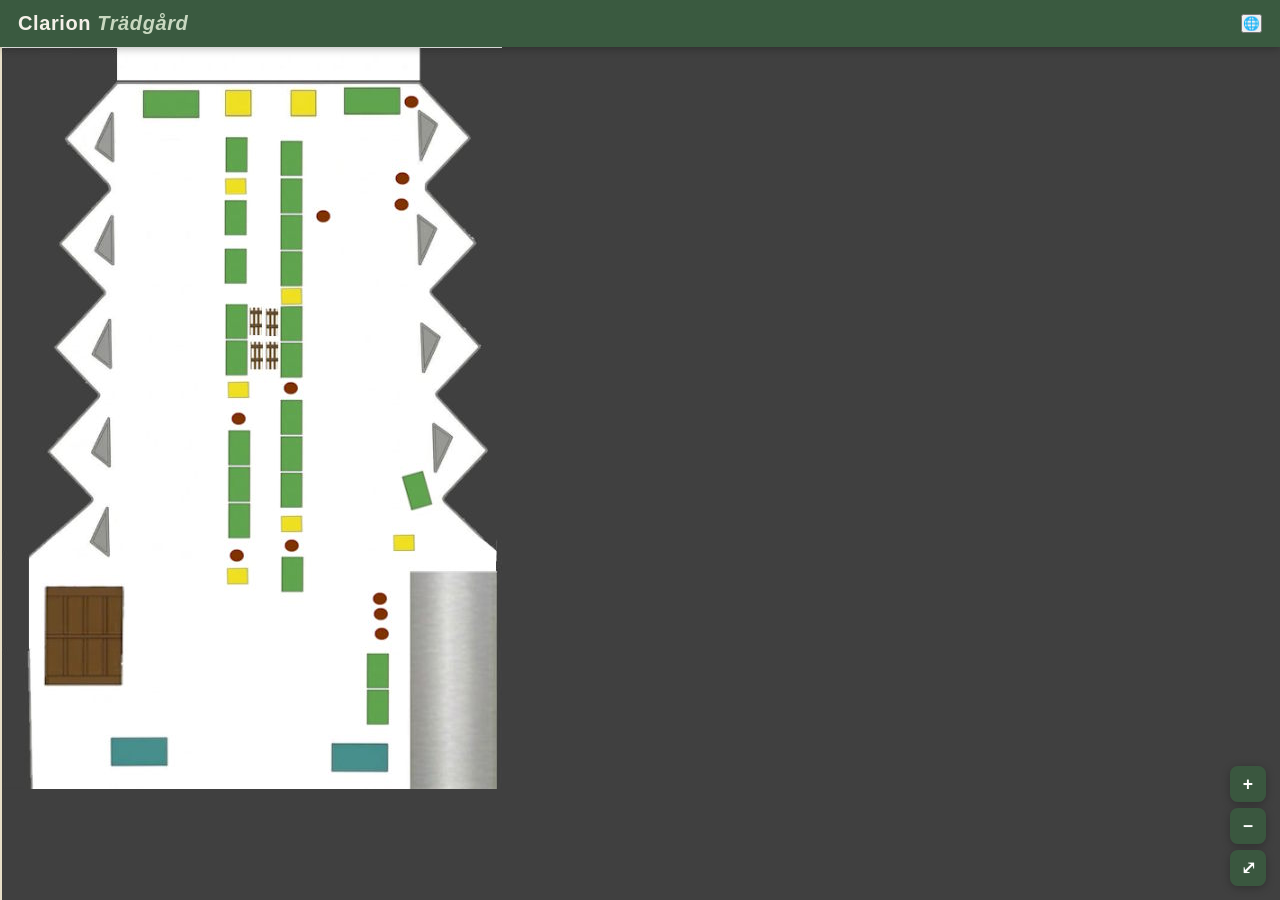
==== index.html @ 05c33a5b "Create refactored main HTML file with modular structure" ====
<!DOCTYPE html>
<html lang="sv">
<head>
<meta charset="UTF-8">
<meta name="viewport" content="width=device-width, initial-scale=1.0, maximum-scale=1.0">
<title>Clarion Garden Map</title>
<link rel="stylesheet" href="styles.css">
</head>
<body>

<header>
  <div class="header-title">Clarion <span>Trädgård</span></div>
  <div class="controls">
    <button id="lang-btn" class="lang-flag-btn" title="Language">🌐</button>
  </div>
</header>

<div id="content-wrap">
  <!-- LANGUAGE PANEL -->
  <div id="lang-panel" class="side-panel">
    <div class="panel-header">
      <span class="panel-title">Languages</span>
      <button class="panel-close" onclick="closeLangPanel()">✕</button>
    </div>
    <div class="panel-body">
      <div id="lang-grid"></div>
    </div>
  </div>

  <!-- PLANT BROWSER PANEL -->
  <div id="plant-panel" class="side-panel">
    <div class="panel-header">
      <span class="panel-title" id="plant-panel-title">Växter</span>
      <button class="panel-close" onclick="closePlantPanel()">✕</button>
    </div>
    <div class="panel-body">
      <div id="plant-list"></div>
    </div>
  </div>

  <!-- DETAIL PANEL (Container or Plant) -->
  <div id="detail-panel" class="side-panel">
    <div class="panel-header">
      <span class="panel-title" id="detail-title">—</span>
      <button class="panel-close" onclick="closeDetailPanel()">✕</button>
    </div>
    <div class="panel-body">
      <div id="detail-content"></div>
    </div>
  </div>

  <!-- MAP VIEWPORT -->
  <div id="map-viewport">
    <div id="map-stage">
      <img id="floor-img" src="Karta Clarion.jpg" alt="Garden Map">
      <div id="pins-layer"></div>
    </div>
    <div id="zoom-controls">
      <button id="zoom-in" title="Zoom in">+</button>
      <button id="zoom-out" title="Zoom out">−</button>
      <button id="zoom-reset" title="Reset">⤢</button>
    </div>
  </div>
</div>

<script src="data.js"></script>
<script src="app.js"></script>

</body>
</html>
---- styles.css ----
/* ────────────────────────────────────────────────────────────────────────────
   CLARION TRÄDGÅRD - STYLES
   ──────────────────────────────────────────────────────────────────────────── */

:root {
  --moss:        #3a5a40;
  --sage:        #6a9470;
  --cream:       #f5f0e8;
  --parchment:   #e8dfc8;
  --ink:         #2a2a22;
  --mist:        #c8d8c0;
  --stagegrey:   #404040;
  --zoom:        1;
}

* {
  box-sizing: border-box;
  margin: 0;
  padding: 0;
}

body {
  font-family: 'Lato', -apple-system, BlinkMacSystemFont, 'Segoe UI', sans-serif;
  background: var(--cream);
  color: var(--ink);
  height: 100vh;
  display: flex;
  flex-direction: column;
  overflow: hidden;
}

/* ────────────────────────────────────────────────────────────────────────────
   HEADER
   ──────────────────────────────────────────────────────────────────────────── */

header {
  background: var(--moss);
  color: var(--cream);
  padding: 12px 18px;
  display: flex;
  align-items: center;
  justify-content: space-between;
  gap: 12px;
  z-index: 1000;
  box-shadow: 0 2px 8px rgba(0,0,0,0.25);
  flex-shrink: 0;
}

.header-title {
  font-size: 1.25rem;
  font-weight: 600;
  letter-spacing: 0.03em;
  white-space: nowrap;
}

.header-title span {
  font-style: italic;
  color: var(--mist);
}

.controls {
  display: flex;
  gap: 8px;
}

.lang-btn {
  background: rgba(255,255,255,0.15);
  border: 1.5px solid var(--mist);
  border-radius: 6px;
  color: var(--cream);
  font-size: 1.2rem;
  padding: 6px 10px;
  cursor: pointer;
  transition: background 0.15s, transform 0.15s;
}

.lang-btn:hover {
  background: rgba(255,255,255,0.25);
  transform: scale(1.05);
}

/* ────────────────────────────────────────────────────────────────────────────
   LAYOUT
   ──────────────────────────────────────────────────────────────────────────── */

#content-wrap {
  flex: 1;
  display: flex;
  overflow: hidden;
  position: relative;
}

/* ────────────────────────────────────────────────────────────────────────────
   SIDE PANELS (Language, Plants, Container, Plant Detail)
   ──────────────────────────────────────────────────────────────────────────── */

.side-panel {
  position: absolute;
  left: 0;
  top: 0;
  bottom: 0;
  width: 0;
  min-width: 0;
  background: var(--cream);
  border-right: 2px solid var(--parchment);
  display: flex;
  flex-direction: column;
  transition: width 0.3s ease, min-width 0.3s ease;
  z-index: 500;
  overflow: hidden;
}

.side-panel.open {
  width: 48%;
  min-width: 320px;
}

.panel-header {
  background: var(--moss);
  color: var(--cream);
  padding: 12px 16px;
  display: flex;
  align-items: center;
  justify-content: space-between;
  flex-shrink: 0;
}

.panel-title {
  font-size: 1rem;
  font-weight: 600;
  letter-spacing: 0.02em;
}

.panel-close {
  background: none;
  border: none;
  color: var(--mist);
  font-size: 1.2rem;
  cursor: pointer;
  padding: 2px 6px;
  border-radius: 4px;
  transition: background 0.15s, color 0.15s;
}

.panel-close:hover {
  background: rgba(255,255,255,0.15);
  color: var(--cream);
}

.panel-body {
  flex: 1;
  overflow-y: auto;
  padding: 12px;
}

/* ────────────────────────────────────────────────────────────────────────────
   LANGUAGE PANEL
   ──────────────────────────────────────────────────────────────────────────── */

.lang-grid {
  display: grid;
  grid-template-columns: repeat(2, 1fr);
  gap: 8px;
}

.lang-btn-item {
  padding: 10px 12px;
  border: 1.5px solid var(--parchment);
  border-radius: 6px;
  background: white;
  cursor: pointer;
  text-align: center;
  font-size: 0.9rem;
  font-weight: 500;
  transition: all 0.15s;
}

.lang-btn-item:hover {
  background: var(--mist);
  border-color: var(--sage);
}

.lang-btn-item.active {
  background: var(--sage);
  color: white;
  border-color: var(--moss);
}

/* ────────────────────────────────────────────────────────────────────────────
   PLANT BROWSER PANEL
   ──────────────────────────────────────────────────────────────────────────── */

.plant-search {
  width: 100%;
  padding: 8px 10px;
  border: 1.5px solid var(--parchment);
  border-radius: 6px;
  font-size: 0.9rem;
  margin-bottom: 12px;
  font-family: inherit;
}

.plant-search:focus {
  outline: none;
  border-color: var(--sage);
  background: var(--parchment);
}

.plant-list {
  display: flex;
  flex-direction: column;
  gap: 4px;
}

.plant-item {
  padding: 10px 12px;
  border: 1px solid var(--parchment);
  border-radius: 4px;
  background: white;
  cursor: pointer;
  font-size: 0.9rem;
  transition: all 0.15s;
}

.plant-item:hover {
  background: var(--mist);
  border-color: var(--sage);
}

.plant-item.active {
  background: var(--sage);
  color: white;
  border-color: var(--moss);
  font-weight: 600;
}

/* ────────────────────────────────────────────────────────────────────────────
   CONTAINER DETAIL PANEL
   ──────────────────────────────────────────────────────────────────────────── */

.container-content {
  display: flex;
  flex-direction: column;
  gap: 16px;
}

.container-image-placeholder {
  width: 100%;
  aspect-ratio: 1;
  background: linear-gradient(135deg, var(--parchment), var(--mist));
  border: 2px dashed var(--mist);
  border-radius: 6px;
  display: flex;
  align-items: center;
  justify-content: center;
  color: var(--sage);
  font-size: 2rem;
}

.plant-list-section {
  border-top: 2px solid var(--parchment);
  padding-top: 12px;
}

.plant-list-title {
  font-size: 0.8rem;
  font-weight: 700;
  color: var(--sage);
  text-transform: uppercase;
  letter-spacing: 0.05em;
  margin-bottom: 8px;
}

.plant-clickable {
  padding: 10px 12px;
  background: var(--cream);
  border-left: 3px solid var(--sage);
  cursor: pointer;
  margin-bottom: 6px;
  font-size: 0.95rem;
  transition: all 0.15s;
  border-radius: 2px;
}

.plant-clickable:hover {
  background: var(--parchment);
  border-left-color: var(--moss);
  padding-left: 16px;
}

.plant-clickable:active {
  background: var(--mist);
}

/* ────────────────────────────────────────────────────────────────────────────
   PLANT DETAIL PANEL
   ──────────────────────────────────────────────────────────────────────────── */

.plant-detail-content {
  display: flex;
  flex-direction: column;
  gap: 16px;
}

.plant-description {
  background: var(--parchment);
  border-left: 3px solid var(--sage);
  padding: 12px;
  border-radius: 4px;
  font-size: 0.95rem;
  line-height: 1.5;
  color: var(--ink);
}

.plant-description.placeholder {
  color: #999;
  font-style: italic;
}

.gallery-title {
  font-size: 0.8rem;
  font-weight: 700;
  color: var(--sage);
  text-transform: uppercase;
  letter-spacing: 0.05em;
}

.gallery-grid {
  display: grid;
  grid-template-columns: repeat(2, 1fr);
  gap: 8px;
}

.gallery-item {
  aspect-ratio: 1;
  background: linear-gradient(135deg, var(--parchment), var(--mist));
  border: 2px dashed var(--mist);
  border-radius: 6px;
  display: flex;
  align-items: center;
  justify-content: center;
  color: var(--sage);
  font-size: 2rem;
  cursor: pointer;
  transition: all 0.15s;
}

.gallery-item:hover {
  border-color: var(--sage);
  background: linear-gradient(135deg, var(--mist), var(--parchment));
}

/* ────────────────────────────────────────────────────────────────────────────
   MAP VIEWPORT
   ──────────────────────────────────────────────────────────────────────────── */

#map-viewport {
  flex: 1;
  min-width: 0;
  position: relative;
  overflow: hidden;
  background: var(--stagegrey);
  cursor: grab;
  touch-action: none;
}

#map-viewport.grabbing {
  cursor: grabbing;
}

#map-stage {
  position: absolute;
  top: 0;
  left: 0;
  transform-origin: 0 0;
  will-change: transform;
}

#floor-img {
  display: block;
  user-select: none;
  -webkit-user-drag: none;
  pointer-events: none;
}

/* ────────────────────────────────────────────────────────────────────────────
   PINS
   ──────────────────────────────────────────────────────────────────────────── */

.pin {
  position: absolute;
  transform: translate(-50%, -100%);
  cursor: pointer;
}

.pin-dot {
  width: 22px;
  height: 22px;
  display: flex;
  align-items: center;
  justify-content: center;
  filter: drop-shadow(0 1px 3px rgba(0,0,0,0.4));
}

.pin-dot svg {
  width: 100%;
  height: 100%;
}

.pin-tip {
  position: absolute;
  bottom: 100%;
  left: 50%;
  transform: translate(-50%, -4px) scale(calc(1 / var(--zoom)));
  transform-origin: bottom center;
  background: var(--ink);
  color: white;
  font-size: 10px;
  font-weight: 700;
  padding: 2px 6px;
  border-radius: 3px;
  white-space: nowrap;
  pointer-events: none;
  opacity: 0;
  transition: opacity 0.1s;
}

.pin:hover .pin-tip {
  opacity: 0.9;
}

.pin.highlighted .pin-dot svg {
  filter: drop-shadow(0 0 8px rgba(106, 148, 112, 0.8));
  transform: scale(1.3);
}

/* ────────────────────────────────────────────────────────────────────────────
   CONTROLS
   ──────────────────────────────────────────────────────────────────────────── */

#zoom-controls {
  position: absolute;
  right: 14px;
  bottom: 14px;
  z-index: 600;
  display: flex;
  flex-direction: column;
  gap: 6px;
}

#zoom-controls button {
  width: 36px;
  height: 36px;
  border-radius: 8px;
  border: none;
  background: rgba(58,90,64,0.9);
  color: white;
  font-size: 1.1rem;
  font-weight: 700;
  cursor: pointer;
  box-shadow: 0 2px 8px rgba(0,0,0,0.25);
  transition: background 0.15s, transform 0.1s;
}

#zoom-controls button:hover {
  background: var(--sage);
  transform: scale(1.05);
}

#zoom-controls button:active {
  transform: scale(0.95);
}

.plant-browser-btn {
  position: absolute;
  left: 14px;
  bottom: 14px;
  z-index: 600;
  width: 36px;
  height: 36px;
  border-radius: 8px;
  border: none;
  background: rgba(58,90,64,0.9);
  color: white;
  font-size: 1.1rem;
  cursor: pointer;
  box-shadow: 0 2px 8px rgba(0,0,0,0.25);
  transition: background 0.15s, transform 0.1s;
}

.plant-browser-btn:hover {
  background: var(--sage);
  transform: scale(1.05);
}

.plant-browser-btn:active {
  transform: scale(0.95);
}

/* ────────────────────────────────────────────────────────────────────────────
   SCROLLBAR
   ──────────────────────────────────────────────────────────────────────────── */

.panel-body::-webkit-scrollbar {
  width: 6px;
}

.panel-body::-webkit-scrollbar-track {
  background: var(--parchment);
}

.panel-body::-webkit-scrollbar-thumb {
  background: var(--sage);
  border-radius: 3px;
}

.panel-body::-webkit-scrollbar-thumb:hover {
  background: var(--moss);
}

/* ────────────────────────────────────────────────────────────────────────────
   RESPONSIVE
   ──────────────────────────────────────────────────────────────────────────── */

@media (max-width: 768px) {
  .side-panel.open {
    width: 85%;
    min-width: 0;
  }

  .lang-grid {
    grid-template-columns: 1fr;
  }

  header {
    padding: 10px 12px;
  }

  .header-title {
    font-size: 1rem;
  }
}

@media (max-width: 480px) {
  .side-panel.open {
    width: 100%;
  }

  header {
    padding: 8px 10px;
  }

  .header-title {
    font-size: 0.9rem;
  }

  .header-title span {
    display: none;
  }
}
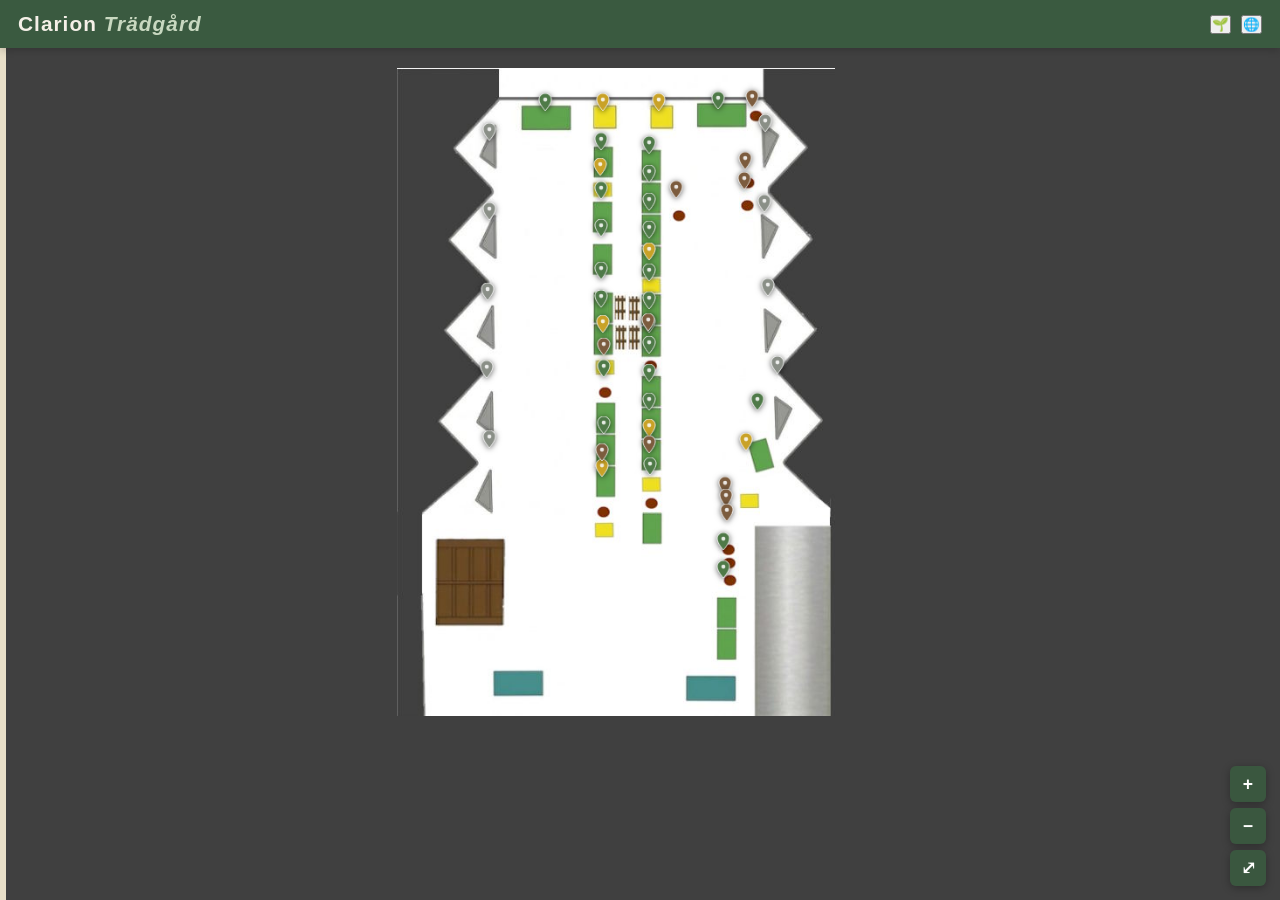
==== commit 893cfdcd: "Add plant panel button to header" ====
--- a/index.html
+++ b/index.html
@@ -11,7 +11,8 @@
 <header>
   <div class="header-title">Clarion <span>Trädgård</span></div>
   <div class="controls">
-    <button id="lang-btn" class="lang-flag-btn" title="Language">🌐</button>
+    <button id="plant-btn" class="header-btn" title="Plants" onclick="openPlantPanel()">🌱</button>
+    <button id="lang-btn" class="header-btn" title="Language" onclick="openLangPanel()">🌐</button>
   </div>
 </header>
 
--- a/styles.css
+++ b/styles.css
@@ -1,26 +1,18 @@
-/* ────────────────────────────────────────────────────────────────────────────
-   CLARION TRÄDGÅRD - STYLES
-   ──────────────────────────────────────────────────────────────────────────── */
-
 :root {
-  --moss:        #3a5a40;
-  --sage:        #6a9470;
-  --cream:       #f5f0e8;
-  --parchment:   #e8dfc8;
-  --ink:         #2a2a22;
-  --mist:        #c8d8c0;
-  --stagegrey:   #404040;
-  --zoom:        1;
-}
-
-* {
-  box-sizing: border-box;
-  margin: 0;
-  padding: 0;
-}
+  --moss:    #3a5a40;
+  --sage:    #6a9470;
+  --cream:   #f5f0e8;
+  --parchment: #e8dfc8;
+  --ink:     #2a2a22;
+  --mist:    #c8d8c0;
+  --stagegrey: #404040;
+  --zoom: 1;
+}
+
+* { box-sizing: border-box; margin: 0; padding: 0; }
 
 body {
-  font-family: 'Lato', -apple-system, BlinkMacSystemFont, 'Segoe UI', sans-serif;
+  font-family: 'Lato', 'Segoe UI', sans-serif;
   background: var(--cream);
   color: var(--ink);
   height: 100vh;
@@ -28,10 +20,6 @@
   flex-direction: column;
   overflow: hidden;
 }
-
-/* ────────────────────────────────────────────────────────────────────────────
-   HEADER
-   ──────────────────────────────────────────────────────────────────────────── */
 
 header {
   background: var(--moss);
@@ -40,16 +28,15 @@
   display: flex;
   align-items: center;
   justify-content: space-between;
-  gap: 12px;
+  flex-shrink: 0;
+  box-shadow: 0 2px 8px rgba(0,0,0,0.2);
   z-index: 1000;
-  box-shadow: 0 2px 8px rgba(0,0,0,0.25);
-  flex-shrink: 0;
 }
 
 .header-title {
-  font-size: 1.25rem;
+  font-size: 1.3rem;
   font-weight: 600;
-  letter-spacing: 0.03em;
+  letter-spacing: 0.05em;
   white-space: nowrap;
 }
 
@@ -60,29 +47,26 @@
 
 .controls {
   display: flex;
-  gap: 8px;
-}
-
-.lang-btn {
+  gap: 10px;
+  align-items: center;
+}
+
+.lang-flag-btn {
   background: rgba(255,255,255,0.15);
   border: 1.5px solid var(--mist);
   border-radius: 6px;
-  color: var(--cream);
+  color: white;
   font-size: 1.2rem;
   padding: 6px 10px;
   cursor: pointer;
-  transition: background 0.15s, transform 0.15s;
-}
-
-.lang-btn:hover {
+  transition: background 0.15s, transform 0.1s;
+}
+
+.lang-flag-btn:hover {
   background: rgba(255,255,255,0.25);
   transform: scale(1.05);
 }
 
-/* ────────────────────────────────────────────────────────────────────────────
-   LAYOUT
-   ──────────────────────────────────────────────────────────────────────────── */
-
 #content-wrap {
   flex: 1;
   display: flex;
@@ -90,28 +74,20 @@
   position: relative;
 }
 
-/* ────────────────────────────────────────────────────────────────────────────
-   SIDE PANELS (Language, Plants, Container, Plant Detail)
-   ──────────────────────────────────────────────────────────────────────────── */
-
 .side-panel {
-  position: absolute;
-  left: 0;
-  top: 0;
-  bottom: 0;
   width: 0;
   min-width: 0;
+  overflow: hidden;
   background: var(--cream);
   border-right: 2px solid var(--parchment);
   display: flex;
   flex-direction: column;
   transition: width 0.3s ease, min-width 0.3s ease;
   z-index: 500;
-  overflow: hidden;
 }
 
 .side-panel.open {
-  width: 48%;
+  width: 45%;
   min-width: 320px;
 }
 
@@ -128,231 +104,243 @@
 .panel-title {
   font-size: 1rem;
   font-weight: 600;
-  letter-spacing: 0.02em;
+  letter-spacing: 0.03em;
 }
 
 .panel-close {
   background: none;
   border: none;
   color: var(--mist);
-  font-size: 1.2rem;
+  font-size: 1.3rem;
   cursor: pointer;
   padding: 2px 6px;
+  line-height: 1;
   border-radius: 4px;
   transition: background 0.15s, color 0.15s;
 }
 
 .panel-close:hover {
   background: rgba(255,255,255,0.15);
-  color: var(--cream);
+  color: white;
 }
 
 .panel-body {
+  overflow-y: auto;
   flex: 1;
-  overflow-y: auto;
-  padding: 12px;
-}
-
-/* ────────────────────────────────────────────────────────────────────────────
-   LANGUAGE PANEL
-   ──────────────────────────────────────────────────────────────────────────── */
-
-.lang-grid {
+  padding: 12px 0;
+}
+
+#lang-grid {
   display: grid;
-  grid-template-columns: repeat(2, 1fr);
+  grid-template-columns: 1fr 1fr;
   gap: 8px;
-}
-
-.lang-btn-item {
-  padding: 10px 12px;
-  border: 1.5px solid var(--parchment);
-  border-radius: 6px;
-  background: white;
-  cursor: pointer;
-  text-align: center;
+  padding: 0 12px;
+}
+
+.lang-btn {
+  padding: 10px;
+  background: var(--parchment);
+  border: 1px solid var(--mist);
+  border-radius: 6px;
+  cursor: pointer;
   font-size: 0.9rem;
   font-weight: 500;
-  transition: all 0.15s;
-}
-
-.lang-btn-item:hover {
+  color: var(--ink);
+  transition: background 0.15s, border-color 0.15s;
+}
+
+.lang-btn:hover {
   background: var(--mist);
   border-color: var(--sage);
 }
 
-.lang-btn-item.active {
+.lang-btn.active {
   background: var(--sage);
   color: white;
-  border-color: var(--moss);
-}
-
-/* ────────────────────────────────────────────────────────────────────────────
-   PLANT BROWSER PANEL
-   ──────────────────────────────────────────────────────────────────────────── */
-
-.plant-search {
-  width: 100%;
-  padding: 8px 10px;
-  border: 1.5px solid var(--parchment);
-  border-radius: 6px;
-  font-size: 0.9rem;
-  margin-bottom: 12px;
-  font-family: inherit;
-}
-
-.plant-search:focus {
-  outline: none;
   border-color: var(--sage);
-  background: var(--parchment);
-}
-
-.plant-list {
+}
+
+.category-buttons {
+  display: grid;
+  grid-template-columns: 1fr 1fr;
+  gap: 8px;
+  padding: 0 12px;
+  margin-bottom: 8px;
+}
+
+.category-btn {
+  padding: 10px;
+  background: white;
+  border: 2px solid;
+  border-radius: 6px;
+  cursor: pointer;
+  font-size: 0.85rem;
+  font-weight: 600;
+  transition: background 0.15s;
+  text-align: center;
+}
+
+.category-btn:hover {
+  background: rgba(0,0,0,0.05);
+}
+
+.category-btn.active {
+  background: var(--cream);
+  font-weight: 700;
+}
+
+#plant-list {
   display: flex;
   flex-direction: column;
-  gap: 4px;
 }
 
 .plant-item {
-  padding: 10px 12px;
-  border: 1px solid var(--parchment);
-  border-radius: 4px;
-  background: white;
-  cursor: pointer;
-  font-size: 0.9rem;
-  transition: all 0.15s;
+  padding: 10px 16px;
+  border-bottom: 1px solid var(--parchment);
+  cursor: pointer;
+  transition: background 0.1s;
+  font-size: 0.95rem;
 }
 
 .plant-item:hover {
   background: var(--mist);
-  border-color: var(--sage);
 }
 
 .plant-item.active {
   background: var(--sage);
   color: white;
-  border-color: var(--moss);
   font-weight: 600;
 }
 
-/* ────────────────────────────────────────────────────────────────────────────
-   CONTAINER DETAIL PANEL
-   ──────────────────────────────────────────────────────────────────────────── */
-
-.container-content {
-  display: flex;
-  flex-direction: column;
-  gap: 16px;
-}
-
-.container-image-placeholder {
-  width: 100%;
-  aspect-ratio: 1;
-  background: linear-gradient(135deg, var(--parchment), var(--mist));
-  border: 2px dashed var(--mist);
-  border-radius: 6px;
-  display: flex;
-  align-items: center;
-  justify-content: center;
-  color: var(--sage);
-  font-size: 2rem;
-}
-
-.plant-list-section {
-  border-top: 2px solid var(--parchment);
-  padding-top: 12px;
-}
-
-.plant-list-title {
-  font-size: 0.8rem;
+.category-container-item {
+  padding: 12px 16px;
+  border-bottom: 1px solid var(--parchment);
+  border-left: 4px solid;
+  cursor: pointer;
+  transition: background 0.1s;
+}
+
+.category-container-item:hover {
+  background: var(--mist);
+}
+
+.container-code {
+  font-weight: 700;
+  font-size: 0.95rem;
+  color: var(--ink);
+  margin-bottom: 4px;
+}
+
+.container-plants {
+  font-size: 0.85rem;
+  color: #666;
+}
+
+#detail-content {
+  padding: 16px;
+}
+
+.detail-section {
+  margin-bottom: 16px;
+}
+
+.detail-label {
+  font-size: 0.75rem;
   font-weight: 700;
   color: var(--sage);
+  letter-spacing: 0.08em;
   text-transform: uppercase;
-  letter-spacing: 0.05em;
-  margin-bottom: 8px;
-}
-
-.plant-clickable {
-  padding: 10px 12px;
-  background: var(--cream);
-  border-left: 3px solid var(--sage);
-  cursor: pointer;
-  margin-bottom: 6px;
-  font-size: 0.95rem;
-  transition: all 0.15s;
-  border-radius: 2px;
-}
-
-.plant-clickable:hover {
+  margin-bottom: 4px;
+  display: block;
+}
+
+.detail-value {
+  font-size: 1rem;
+  color: var(--ink);
+  line-height: 1.4;
+}
+
+.container-image {
+  width: 100%;
+  height: 200px;
   background: var(--parchment);
-  border-left-color: var(--moss);
-  padding-left: 16px;
-}
-
-.plant-clickable:active {
+  border: 2px dashed var(--mist);
+  border-radius: 6px;
+  display: flex;
+  align-items: center;
+  justify-content: center;
+  margin: 12px 0;
+  color: #999;
+  font-size: 0.9rem;
+}
+
+.container-image img {
+  max-width: 100%;
+  max-height: 100%;
+  object-fit: contain;
+}
+
+.plant-list-in-container {
+  display: flex;
+  flex-direction: column;
+  gap: 6px;
+  margin: 12px 0;
+}
+
+.plant-name-link {
+  padding: 8px 12px;
   background: var(--mist);
-}
-
-/* ────────────────────────────────────────────────────────────────────────────
-   PLANT DETAIL PANEL
-   ──────────────────────────────────────────────────────────────────────────── */
-
-.plant-detail-content {
-  display: flex;
-  flex-direction: column;
-  gap: 16px;
+  border: 1px solid var(--sage);
+  border-radius: 4px;
+  cursor: pointer;
+  font-weight: 500;
+  color: var(--ink);
+  transition: background 0.15s;
+  text-align: left;
+}
+
+.plant-name-link:hover {
+  background: var(--sage);
+  color: white;
 }
 
 .plant-description {
   background: var(--parchment);
-  border-left: 3px solid var(--sage);
   padding: 12px;
-  border-radius: 4px;
+  border-radius: 6px;
   font-size: 0.95rem;
   line-height: 1.5;
-  color: var(--ink);
-}
-
-.plant-description.placeholder {
-  color: #999;
-  font-style: italic;
-}
-
-.gallery-title {
-  font-size: 0.8rem;
-  font-weight: 700;
-  color: var(--sage);
-  text-transform: uppercase;
-  letter-spacing: 0.05em;
+  margin: 12px 0;
+  border-left: 4px solid var(--sage);
 }
 
 .gallery-grid {
   display: grid;
-  grid-template-columns: repeat(2, 1fr);
-  gap: 8px;
+  grid-template-columns: repeat(auto-fill, minmax(150px, 1fr));
+  gap: 12px;
+  margin: 12px 0;
 }
 
 .gallery-item {
   aspect-ratio: 1;
-  background: linear-gradient(135deg, var(--parchment), var(--mist));
+  background: var(--parchment);
   border: 2px dashed var(--mist);
   border-radius: 6px;
   display: flex;
   align-items: center;
   justify-content: center;
-  color: var(--sage);
-  font-size: 2rem;
-  cursor: pointer;
-  transition: all 0.15s;
-}
-
-.gallery-item:hover {
-  border-color: var(--sage);
-  background: linear-gradient(135deg, var(--mist), var(--parchment));
-}
-
-/* ────────────────────────────────────────────────────────────────────────────
-   MAP VIEWPORT
-   ──────────────────────────────────────────────────────────────────────────── */
+  color: #999;
+  font-size: 0.8rem;
+  text-align: center;
+  padding: 8px;
+}
+
+.gallery-item img {
+  width: 100%;
+  height: 100%;
+  object-fit: cover;
+  border-radius: 4px;
+}
 
 #map-viewport {
   flex: 1;
@@ -383,35 +371,38 @@
   pointer-events: none;
 }
 
-/* ────────────────────────────────────────────────────────────────────────────
-   PINS
-   ──────────────────────────────────────────────────────────────────────────── */
-
 .pin {
   position: absolute;
   transform: translate(-50%, -100%);
   cursor: pointer;
+  width: 20px;
+  height: 20px;
 }
 
 .pin-dot {
-  width: 22px;
-  height: 22px;
+  width: 100%;
+  height: 100%;
   display: flex;
   align-items: center;
   justify-content: center;
-  filter: drop-shadow(0 1px 3px rgba(0,0,0,0.4));
 }
 
 .pin-dot svg {
   width: 100%;
   height: 100%;
-}
-
-.pin-tip {
+  filter: drop-shadow(0 1px 3px rgba(0,0,0,0.6));
+  transition: filter 0.1s;
+}
+
+.pin:hover .pin-dot svg {
+  filter: drop-shadow(0 2px 6px rgba(0,0,0,0.8));
+}
+
+.pin-label {
   position: absolute;
   bottom: 100%;
   left: 50%;
-  transform: translate(-50%, -4px) scale(calc(1 / var(--zoom)));
+  transform: translate(-50%, -6px) scale(calc(1 / var(--zoom)));
   transform-origin: bottom center;
   background: var(--ink);
   color: white;
@@ -425,18 +416,9 @@
   transition: opacity 0.1s;
 }
 
-.pin:hover .pin-tip {
+.pin:hover .pin-label {
   opacity: 0.9;
 }
-
-.pin.highlighted .pin-dot svg {
-  filter: drop-shadow(0 0 8px rgba(106, 148, 112, 0.8));
-  transform: scale(1.3);
-}
-
-/* ────────────────────────────────────────────────────────────────────────────
-   CONTROLS
-   ──────────────────────────────────────────────────────────────────────────── */
 
 #zoom-controls {
   position: absolute;
@@ -451,110 +433,65 @@
 #zoom-controls button {
   width: 36px;
   height: 36px;
-  border-radius: 8px;
+  border-radius: 6px;
   border: none;
   background: rgba(58,90,64,0.9);
   color: white;
   font-size: 1.1rem;
   font-weight: 700;
   cursor: pointer;
-  box-shadow: 0 2px 8px rgba(0,0,0,0.25);
-  transition: background 0.15s, transform 0.1s;
+  box-shadow: 0 2px 8px rgba(0,0,0,0.3);
+  transition: background 0.15s;
 }
 
 #zoom-controls button:hover {
   background: var(--sage);
-  transform: scale(1.05);
-}
-
-#zoom-controls button:active {
-  transform: scale(0.95);
-}
-
-.plant-browser-btn {
-  position: absolute;
-  left: 14px;
-  bottom: 14px;
-  z-index: 600;
-  width: 36px;
-  height: 36px;
-  border-radius: 8px;
-  border: none;
-  background: rgba(58,90,64,0.9);
-  color: white;
-  font-size: 1.1rem;
-  cursor: pointer;
-  box-shadow: 0 2px 8px rgba(0,0,0,0.25);
-  transition: background 0.15s, transform 0.1s;
-}
-
-.plant-browser-btn:hover {
-  background: var(--sage);
-  transform: scale(1.05);
-}
-
-.plant-browser-btn:active {
-  transform: scale(0.95);
-}
-
-/* ────────────────────────────────────────────────────────────────────────────
-   SCROLLBAR
-   ──────────────────────────────────────────────────────────────────────────── */
-
-.panel-body::-webkit-scrollbar {
-  width: 6px;
-}
-
-.panel-body::-webkit-scrollbar-track {
-  background: var(--parchment);
-}
-
-.panel-body::-webkit-scrollbar-thumb {
-  background: var(--sage);
-  border-radius: 3px;
-}
-
-.panel-body::-webkit-scrollbar-thumb:hover {
-  background: var(--moss);
-}
-
-/* ────────────────────────────────────────────────────────────────────────────
-   RESPONSIVE
-   ──────────────────────────────────────────────────────────────────────────── */
+}
+
+#zoom-reset {
+  font-size: 0.9rem;
+}
 
 @media (max-width: 768px) {
+  .header-title {
+    font-size: 1rem;
+  }
+
   .side-panel.open {
-    width: 85%;
+    width: 70%;
     min-width: 0;
   }
 
-  .lang-grid {
+  #zoom-controls {
+    right: 10px;
+    bottom: 10px;
+  }
+
+  #zoom-controls button {
+    width: 32px;
+    height: 32px;
+    font-size: 1rem;
+  }
+
+  #lang-grid {
     grid-template-columns: 1fr;
   }
 
+  .category-buttons {
+    grid-template-columns: 1fr;
+  }
+}
+
+@media (max-width: 480px) {
   header {
     padding: 10px 12px;
   }
 
-  .header-title {
-    font-size: 1rem;
-  }
-}
-
-@media (max-width: 480px) {
   .side-panel.open {
     width: 100%;
   }
 
-  header {
-    padding: 8px 10px;
-  }
-
-  .header-title {
-    font-size: 0.9rem;
-  }
-
-  .header-title span {
-    display: none;
-  }
-}
+  .panel-body {
+    padding: 8px 0;
+  }
+}
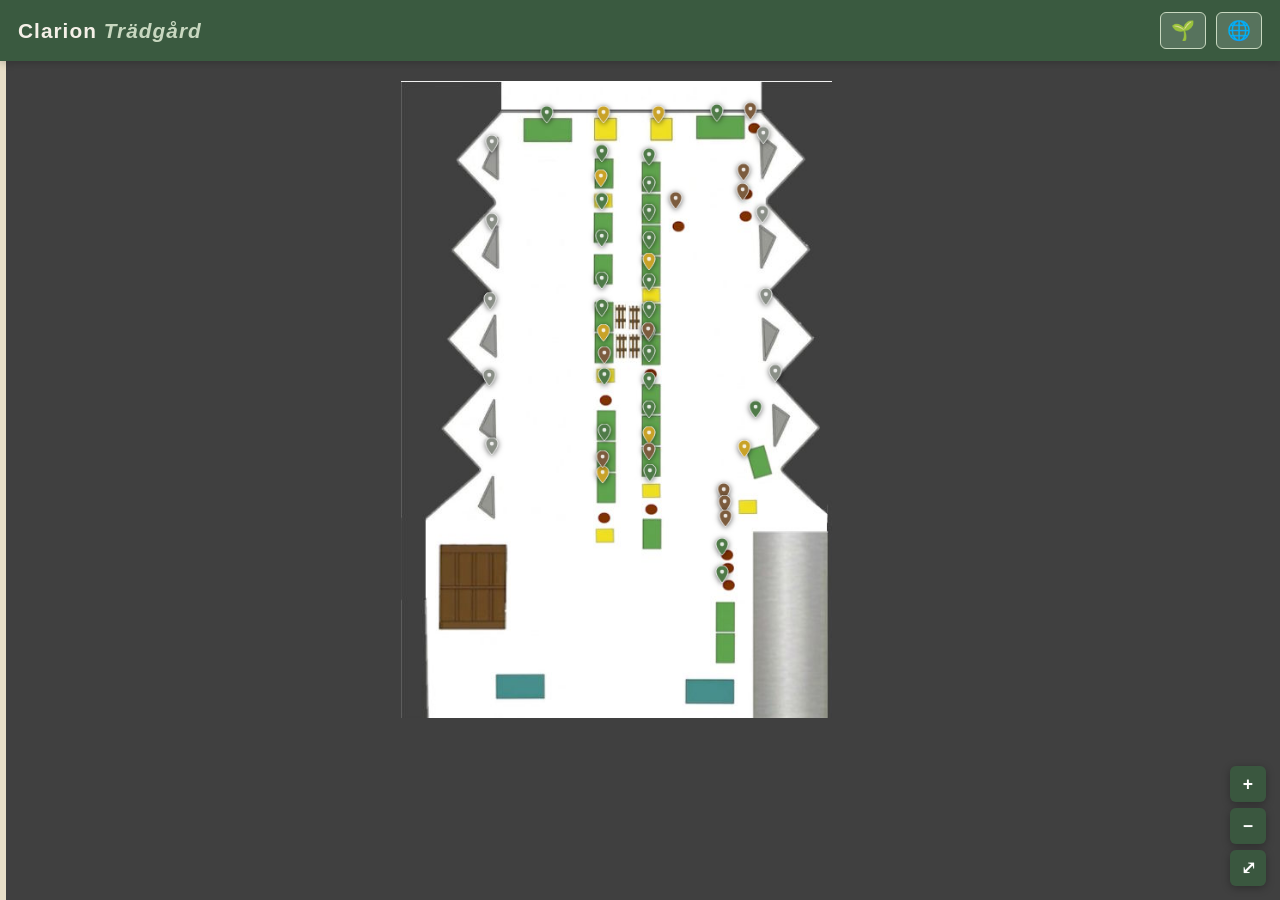
==== commit 6e9a087e: "Add plant panel button to header" ====
--- a/index.html
+++ b/index.html
@@ -11,8 +11,8 @@
 <header>
   <div class="header-title">Clarion <span>Trädgård</span></div>
   <div class="controls">
-    <button id="plant-btn" class="header-btn" title="Plants" onclick="openPlantPanel()">🌱</button>
-    <button id="lang-btn" class="header-btn" title="Language" onclick="openLangPanel()">🌐</button>
+    <button id="plant-btn" class="lang-flag-btn" title="Plants" onclick="openPlantPanel()">🌱</button>
+    <button id="lang-btn" class="lang-flag-btn" title="Language" onclick="openLangPanel()">🌐</button>
   </div>
 </header>
 
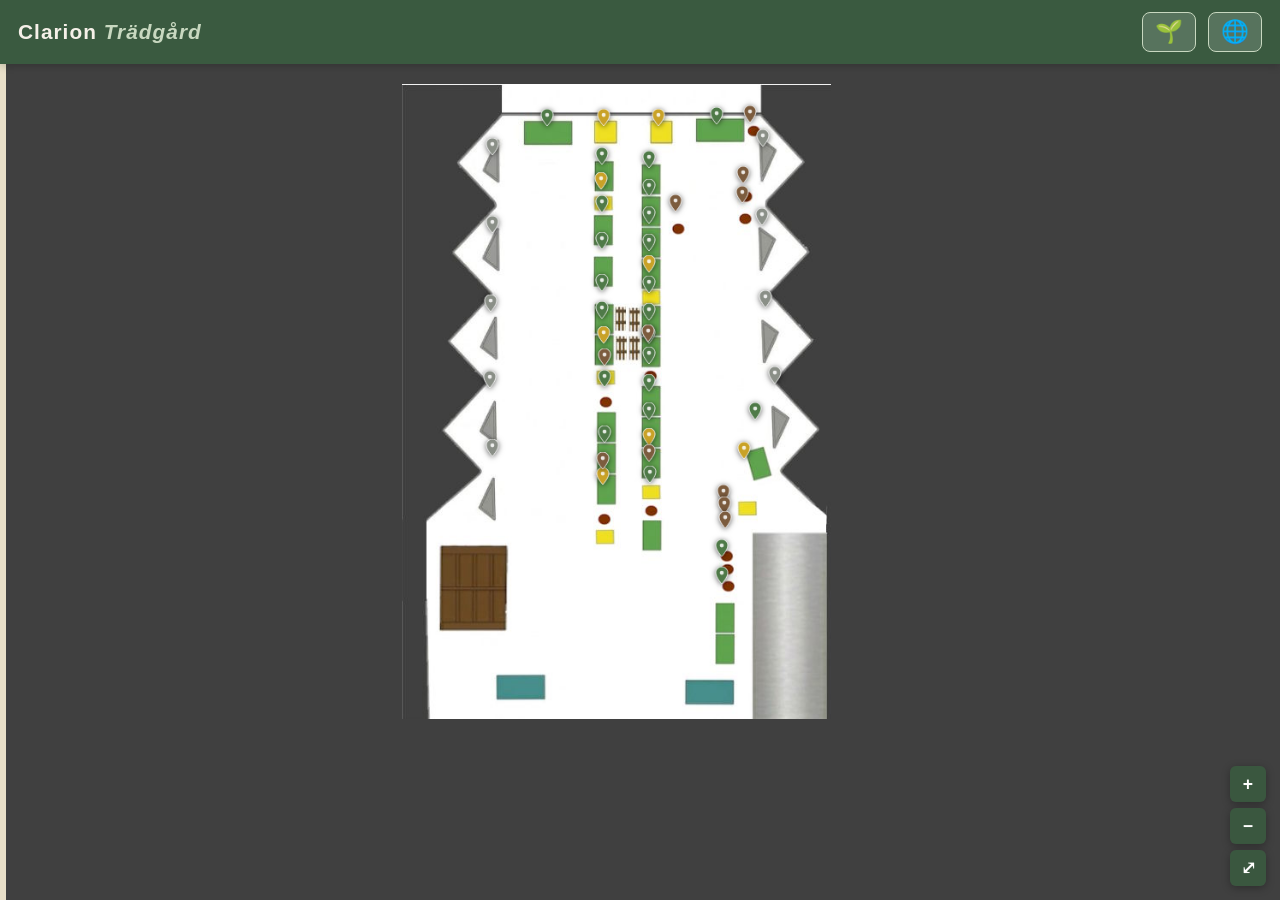
==== commit 0965d26d: "Add toggle functions for panels and auto-refit map on panel open/close" ====
--- a/index.html
+++ b/index.html
@@ -11,8 +11,8 @@
 <header>
   <div class="header-title">Clarion <span>Trädgård</span></div>
   <div class="controls">
-    <button id="plant-btn" class="lang-flag-btn" title="Plants" onclick="openPlantPanel()">🌱</button>
-    <button id="lang-btn" class="lang-flag-btn" title="Language" onclick="openLangPanel()">🌐</button>
+    <button id="plant-btn" class="lang-flag-btn" title="Plants" onclick="togglePlantPanel()">🌱</button>
+    <button id="lang-btn" class="lang-flag-btn" title="Language" onclick="toggleLangPanel()">🌐</button>
   </div>
 </header>
 
--- a/styles.css
+++ b/styles.css
@@ -47,24 +47,25 @@
 
 .controls {
   display: flex;
-  gap: 10px;
+  gap: 12px;
   align-items: center;
 }
 
 .lang-flag-btn {
   background: rgba(255,255,255,0.15);
   border: 1.5px solid var(--mist);
-  border-radius: 6px;
-  color: white;
-  font-size: 1.2rem;
-  padding: 6px 10px;
+  border-radius: 8px;
+  color: white;
+  font-size: 1.4rem;
+  padding: 8px 12px;
   cursor: pointer;
   transition: background 0.15s, transform 0.1s;
+  line-height: 1;
 }
 
 .lang-flag-btn:hover {
   background: rgba(255,255,255,0.25);
-  transform: scale(1.05);
+  transform: scale(1.08);
 }
 
 #content-wrap {
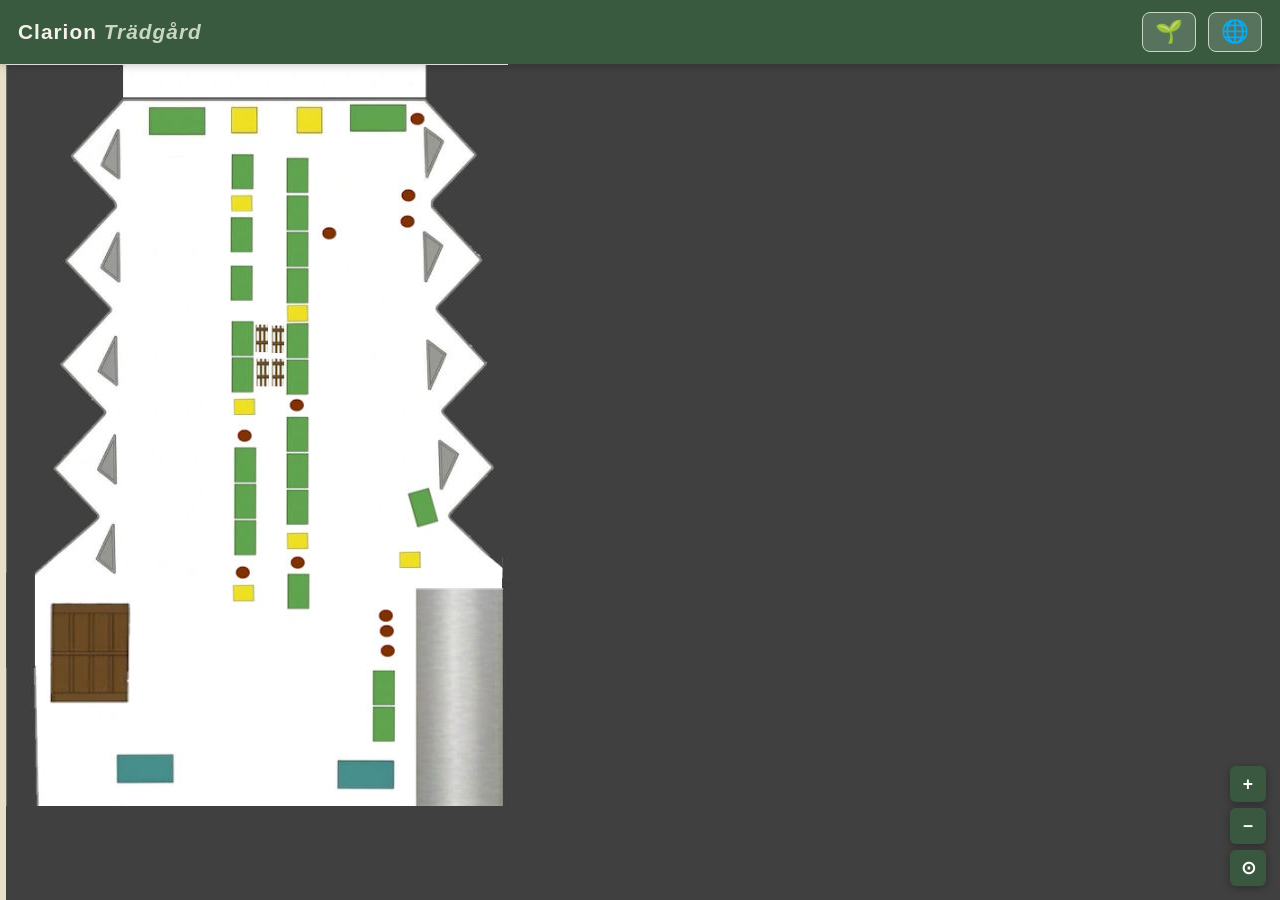
==== commit 31f2fb4d: "Change fullscreen button to center button and ensure zoom buttons work" ====
--- a/index.html
+++ b/index.html
@@ -59,7 +59,7 @@
     <div id="zoom-controls">
       <button id="zoom-in" title="Zoom in">+</button>
       <button id="zoom-out" title="Zoom out">−</button>
-      <button id="zoom-reset" title="Reset">⤢</button>
+      <button id="zoom-center" title="Center">⊙</button>
     </div>
   </div>
 </div>
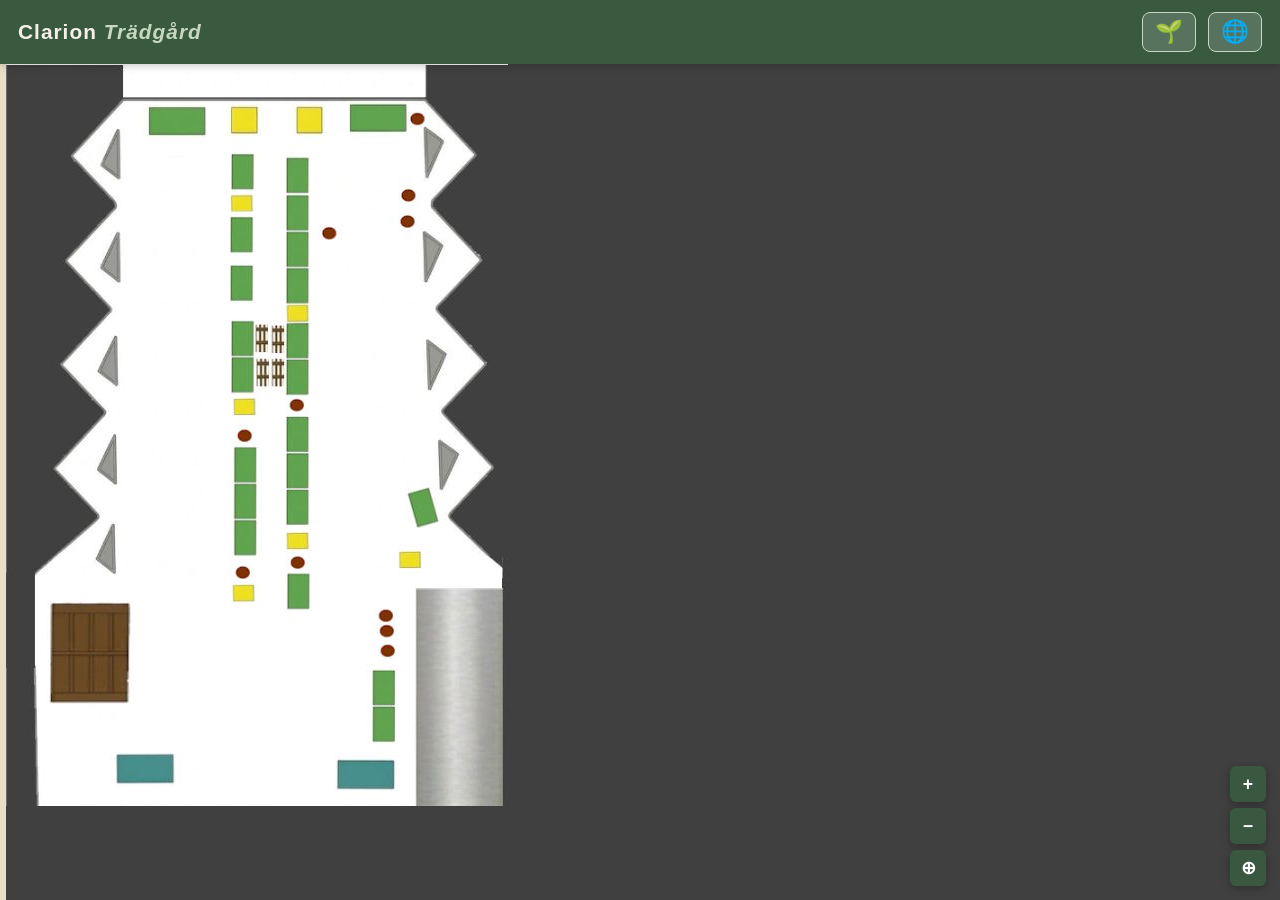
==== commit d9a2a045: "Fix zoom button IDs to match app.js" ====
--- a/index.html
+++ b/index.html
@@ -59,7 +59,7 @@
     <div id="zoom-controls">
       <button id="zoom-in" title="Zoom in">+</button>
       <button id="zoom-out" title="Zoom out">−</button>
-      <button id="zoom-center" title="Center">⊙</button>
+      <button id="zoom-center" title="Center">⊕</button>
     </div>
   </div>
 </div>
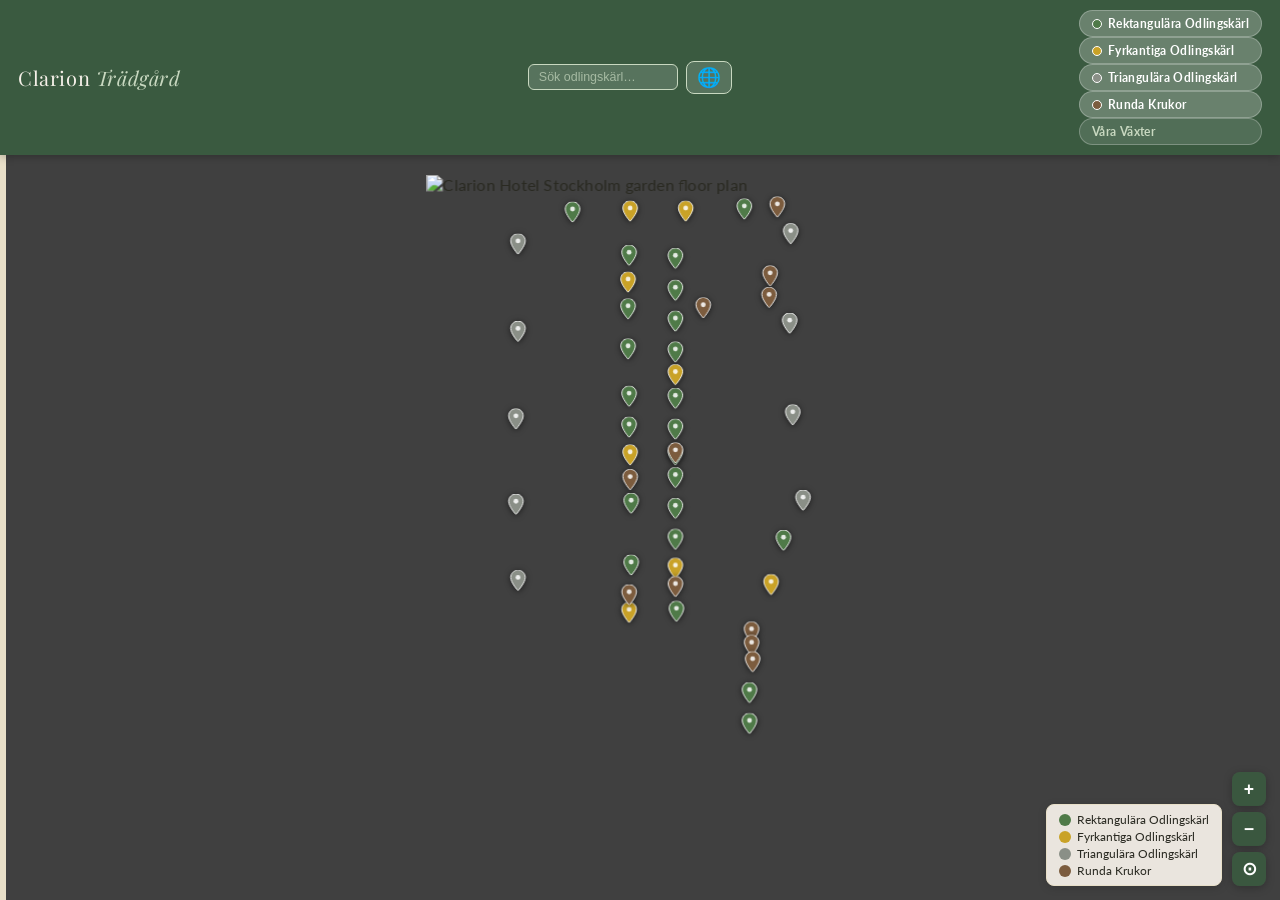
==== commit e648f92a: "Add files via upload" ====
--- a/index.html
+++ b/index.html
@@ -3,7 +3,8 @@
 <head>
 <meta charset="UTF-8">
 <meta name="viewport" content="width=device-width, initial-scale=1.0, maximum-scale=1.0">
-<title>Clarion Garden Map</title>
+<title>Clarion Hotel Stockholm — Trädgård</title>
+<link href="https://fonts.googleapis.com/css2?family=Playfair+Display:ital,wght@0,400;0,600;1,400&family=Lato:wght@300;400;700&display=swap" rel="stylesheet">
 <link rel="stylesheet" href="styles.css">
 </head>
 <body>
@@ -11,61 +12,72 @@
 <header>
   <div class="header-title">Clarion <span>Trädgård</span></div>
   <div class="controls">
-    <button id="plant-btn" class="lang-flag-btn" title="Plants" onclick="togglePlantPanel()">🌱</button>
-    <button id="lang-btn" class="lang-flag-btn" title="Language" onclick="toggleLangPanel()">🌐</button>
+    <div class="search-wrap">
+      <input type="text" id="search" placeholder="" autocomplete="off">
+      <div id="search-results"></div>
+    </div>
+    <button id="lang-btn" title="Language / Språk">🌐</button>
   </div>
+  <div class="layer-panel" id="layer-panel"></div>
 </header>
 
 <div id="content-wrap">
-  <!-- LANGUAGE PANEL -->
-  <div id="lang-panel" class="side-panel">
+
+  <!-- Language picker panel -->
+  <div class="side-panel" id="lang-panel">
     <div class="panel-header">
-      <span class="panel-title">Languages</span>
-      <button class="panel-close" onclick="closeLangPanel()">✕</button>
+      <span class="panel-title" id="lang-panel-title">Språk</span>
+      <button class="panel-close">✕</button>
     </div>
     <div class="panel-body">
       <div id="lang-grid"></div>
     </div>
   </div>
 
-  <!-- PLANT BROWSER PANEL -->
-  <div id="plant-panel" class="side-panel">
+  <!-- "Våra Växter" panel: category filters + species/container list -->
+  <div class="side-panel" id="plants-panel">
     <div class="panel-header">
-      <span class="panel-title" id="plant-panel-title">Växter</span>
-      <button class="panel-close" onclick="closePlantPanel()">✕</button>
+      <span class="panel-title" id="plants-panel-title">Växter</span>
+      <button class="panel-close">✕</button>
     </div>
     <div class="panel-body">
-      <div id="plant-list"></div>
+      <div class="category-buttons" id="category-buttons"></div>
+      <div id="plant-items"></div>
     </div>
   </div>
 
-  <!-- DETAIL PANEL (Container or Plant) -->
-  <div id="detail-panel" class="side-panel">
+  <!-- Detail panel: container page or species page -->
+  <div class="side-panel" id="detail-panel">
     <div class="panel-header">
-      <span class="panel-title" id="detail-title">—</span>
-      <button class="panel-close" onclick="closeDetailPanel()">✕</button>
+      <span class="panel-title" id="detail-panel-title">—</span>
+      <button class="panel-close">✕</button>
     </div>
     <div class="panel-body">
       <div id="detail-content"></div>
     </div>
   </div>
 
-  <!-- MAP VIEWPORT -->
   <div id="map-viewport">
     <div id="map-stage">
-      <img id="floor-img" src="Karta Clarion.jpg" alt="Garden Map">
+      <img id="floor-img" alt="Clarion Hotel Stockholm garden floor plan">
       <div id="pins-layer"></div>
     </div>
     <div id="zoom-controls">
-      <button id="zoom-in" title="Zoom in">+</button>
-      <button id="zoom-out" title="Zoom out">−</button>
-      <button id="zoom-center" title="Center">⊕</button>
+      <button id="zoom-in">+</button>
+      <button id="zoom-out">−</button>
+      <button id="zoom-center" title="Centrera">⊙</button>
     </div>
+    <div id="legend-box"></div>
   </div>
 </div>
 
 <script src="data.js"></script>
+<script>
+  // Wire the image src/dimensions from data.js before app.js runs
+  document.getElementById('floor-img').src = DATA.img.url;
+  document.getElementById('floor-img').width = DATA.img.w;
+  document.getElementById('floor-img').height = DATA.img.h;
+</script>
 <script src="app.js"></script>
-
 </body>
 </html>
--- a/styles.css
+++ b/styles.css
@@ -1,498 +1,224 @@
 :root {
-  --moss:    #3a5a40;
-  --sage:    #6a9470;
-  --cream:   #f5f0e8;
-  --parchment: #e8dfc8;
-  --ink:     #2a2a22;
-  --mist:    #c8d8c0;
-  --stagegrey: #404040;
-  --zoom: 1;
-}
-
-* { box-sizing: border-box; margin: 0; padding: 0; }
-
+  --moss:#3a5a40; --sage:#6a9470; --bark:#7c5c3e; --cream:#f5f0e8; --parchment:#e8dfc8;
+  --ink:#2a2a22; --mist:#c8d8c0; --gold:#b08840; --stagegrey:#404040; --zoom:1;
+}
+* { box-sizing:border-box; margin:0; padding:0; }
 body {
-  font-family: 'Lato', 'Segoe UI', sans-serif;
-  background: var(--cream);
-  color: var(--ink);
-  height: 100vh;
-  display: flex;
-  flex-direction: column;
-  overflow: hidden;
-}
-
+  font-family:'Lato','Segoe UI',sans-serif; background:var(--cream); color:var(--ink);
+  height:100vh; display:flex; flex-direction:column; overflow:hidden;
+}
 header {
-  background: var(--moss);
-  color: var(--cream);
-  padding: 12px 18px;
-  display: flex;
-  align-items: center;
-  justify-content: space-between;
-  flex-shrink: 0;
-  box-shadow: 0 2px 8px rgba(0,0,0,0.2);
-  z-index: 1000;
-}
-
-.header-title {
-  font-size: 1.3rem;
-  font-weight: 600;
-  letter-spacing: 0.05em;
-  white-space: nowrap;
-}
-
-.header-title span {
-  font-style: italic;
-  color: var(--mist);
-}
-
-.controls {
-  display: flex;
-  gap: 12px;
-  align-items: center;
-}
-
-.lang-flag-btn {
-  background: rgba(255,255,255,0.15);
-  border: 1.5px solid var(--mist);
-  border-radius: 8px;
-  color: white;
-  font-size: 1.4rem;
-  padding: 8px 12px;
-  cursor: pointer;
-  transition: background 0.15s, transform 0.1s;
-  line-height: 1;
-}
-
-.lang-flag-btn:hover {
-  background: rgba(255,255,255,0.25);
-  transform: scale(1.08);
-}
-
-#content-wrap {
-  flex: 1;
-  display: flex;
-  overflow: hidden;
-  position: relative;
-}
+  background:var(--moss); color:var(--cream); padding:10px 18px; display:flex;
+  align-items:center; justify-content:space-between; gap:12px; flex-wrap:wrap;
+  z-index:1000; box-shadow:0 2px 8px rgba(0,0,0,.25); flex-shrink:0;
+}
+.header-title { font-family:'Playfair Display',serif; font-size:1.25rem; letter-spacing:.03em; white-space:nowrap; }
+.header-title span { font-style:italic; color:var(--mist); }
+.controls { display:flex; align-items:center; gap:8px; flex-wrap:wrap; }
+
+/* Pills: used for R/F/T/K category toggles AND the "Our Plants" pill */
+.pill {
+  display:flex; align-items:center; gap:6px; background:rgba(255,255,255,.12);
+  border:1px solid rgba(255,255,255,.25); border-radius:20px; padding:5px 12px;
+  cursor:pointer; font-size:.78rem; font-weight:700; letter-spacing:.03em;
+  color:var(--mist); user-select:none; white-space:nowrap; transition:background .15s,color .15s;
+}
+.pill:hover { background:rgba(255,255,255,.2); color:white; }
+.pill.checked { background:rgba(255,255,255,.24); color:white; }
+.pill .dot { width:10px; height:10px; border-radius:50%; flex-shrink:0; border:1.5px solid rgba(255,255,255,.5); }
+.pill.checked .dot { border-color:white; }
+.pill input { display:none; }
+
+#lang-btn {
+  background:rgba(255,255,255,.15); border:1.5px solid var(--mist); border-radius:8px;
+  color:white; font-size:1.2rem; padding:6px 10px; cursor:pointer; line-height:1;
+  transition:background .15s, transform .1s;
+}
+#lang-btn:hover { background:rgba(255,255,255,.25); }
+
+.search-wrap { position:relative; }
+#search {
+  background:rgba(255,255,255,.15); border:1.5px solid var(--mist); border-radius:6px;
+  color:white; padding:5px 10px; font-size:.78rem; width:150px; outline:none;
+}
+#search::placeholder { color:rgba(200,216,192,.7); }
+#search-results {
+  position:absolute; top:100%; left:0; right:0; background:var(--cream); border:1px solid var(--moss);
+  border-radius:0 0 6px 6px; max-height:220px; overflow-y:auto; z-index:9999; display:none;
+}
+.search-item { padding:6px 10px; font-size:.78rem; cursor:pointer; color:var(--ink); border-bottom:1px solid var(--parchment); }
+.search-item:hover { background:var(--mist); }
+.search-item .si-code { font-weight:700; color:var(--sage); margin-right:6px; }
+
+#content-wrap { flex:1; display:flex; overflow:hidden; position:relative; }
 
 .side-panel {
-  width: 0;
-  min-width: 0;
-  overflow: hidden;
-  background: var(--cream);
-  border-right: 2px solid var(--parchment);
-  display: flex;
-  flex-direction: column;
-  transition: width 0.3s ease, min-width 0.3s ease;
-  z-index: 500;
-}
-
-.side-panel.open {
-  width: 45%;
-  min-width: 320px;
-}
-
+  width:0; min-width:0; overflow:hidden; background:var(--cream); border-right:2px solid var(--parchment);
+  display:flex; flex-direction:column; transition:width .3s ease,min-width .3s ease; z-index:500;
+}
+.side-panel.open { width:45%; min-width:340px; }
 .panel-header {
-  background: var(--moss);
-  color: var(--cream);
-  padding: 12px 16px;
-  display: flex;
-  align-items: center;
-  justify-content: space-between;
-  flex-shrink: 0;
-}
-
-.panel-title {
-  font-size: 1rem;
-  font-weight: 600;
-  letter-spacing: 0.03em;
-}
-
+  background:var(--moss); color:var(--cream); padding:12px 16px; display:flex;
+  align-items:center; justify-content:space-between; flex-shrink:0;
+}
+.panel-title { font-family:'Playfair Display',serif; font-size:1rem; font-style:italic; }
 .panel-close {
-  background: none;
-  border: none;
-  color: var(--mist);
-  font-size: 1.3rem;
-  cursor: pointer;
-  padding: 2px 6px;
-  line-height: 1;
-  border-radius: 4px;
-  transition: background 0.15s, color 0.15s;
-}
-
-.panel-close:hover {
-  background: rgba(255,255,255,0.15);
-  color: white;
-}
-
-.panel-body {
-  overflow-y: auto;
-  flex: 1;
-  padding: 12px 0;
-}
-
-#lang-grid {
-  display: grid;
-  grid-template-columns: 1fr 1fr;
-  gap: 8px;
-  padding: 0 12px;
-}
-
+  background:none; border:none; color:var(--mist); font-size:1.3rem; cursor:pointer;
+  padding:2px 6px; border-radius:4px; transition:background .15s,color .15s;
+}
+.panel-close:hover { background:rgba(255,255,255,.15); color:white; }
+.panel-body { overflow-y:auto; flex:1; padding:12px 0; }
+
+/* Language panel */
+#lang-grid { display:flex; flex-direction:column; gap:6px; padding:0 12px; }
 .lang-btn {
-  padding: 10px;
-  background: var(--parchment);
-  border: 1px solid var(--mist);
-  border-radius: 6px;
-  cursor: pointer;
-  font-size: 0.9rem;
-  font-weight: 500;
-  color: var(--ink);
-  transition: background 0.15s, border-color 0.15s;
-}
-
-.lang-btn:hover {
-  background: var(--mist);
-  border-color: var(--sage);
-}
-
-.lang-btn.active {
-  background: var(--sage);
-  color: white;
-  border-color: var(--sage);
-}
-
-.category-buttons {
-  display: grid;
-  grid-template-columns: 1fr 1fr;
-  gap: 8px;
-  padding: 0 12px;
-  margin-bottom: 8px;
-}
-
+  padding:10px 14px; background:var(--parchment); border:1px solid var(--mist); border-radius:6px;
+  cursor:pointer; font-size:.92rem; font-weight:500; color:var(--ink); text-align:left;
+  transition:background .15s, border-color .15s;
+}
+.lang-btn:hover { background:var(--mist); border-color:var(--sage); }
+.lang-btn.active { background:var(--sage); color:white; border-color:var(--sage); }
+.lang-unverified-mark { opacity:.6; font-size:.75em; }
+
+/* Våra Växter panel: category filter buttons + list */
+.category-buttons { display:grid; grid-template-columns:1fr 1fr; gap:8px; padding:0 12px; margin-bottom:8px; }
 .category-btn {
-  padding: 10px;
-  background: white;
-  border: 2px solid;
-  border-radius: 6px;
-  cursor: pointer;
-  font-size: 0.85rem;
-  font-weight: 600;
-  transition: background 0.15s;
-  text-align: center;
-}
-
-.category-btn:hover {
-  background: rgba(0,0,0,0.05);
-}
-
-.category-btn.active {
-  background: var(--cream);
-  font-weight: 700;
-}
-
-#plant-list {
-  display: flex;
-  flex-direction: column;
-}
-
+  padding:10px; background:white; border:2px solid; border-radius:6px; cursor:pointer;
+  font-size:.85rem; font-weight:600; transition:background .15s; text-align:center;
+}
+.category-btn:hover { background:rgba(0,0,0,.05); }
+.category-btn.active { background:var(--cream); font-weight:700; }
+
+#plant-items { display:flex; flex-direction:column; }
 .plant-item {
-  padding: 10px 16px;
-  border-bottom: 1px solid var(--parchment);
-  cursor: pointer;
-  transition: background 0.1s;
-  font-size: 0.95rem;
-}
-
-.plant-item:hover {
-  background: var(--mist);
-}
-
-.plant-item.active {
-  background: var(--sage);
-  color: white;
-  font-weight: 600;
-}
-
-.category-container-item {
-  padding: 12px 16px;
-  border-bottom: 1px solid var(--parchment);
-  border-left: 4px solid;
-  cursor: pointer;
-  transition: background 0.1s;
-}
-
-.category-container-item:hover {
-  background: var(--mist);
-}
-
-.container-code {
-  font-weight: 700;
-  font-size: 0.95rem;
-  color: var(--ink);
-  margin-bottom: 4px;
-}
-
-.container-plants {
-  font-size: 0.85rem;
-  color: #666;
-}
-
-#detail-content {
-  padding: 16px;
-}
-
-.detail-section {
-  margin-bottom: 16px;
-}
-
+  padding:10px 16px; border-bottom:1px solid var(--parchment); cursor:pointer;
+  transition:background .1s; font-size:.92rem; display:flex; flex-direction:column; gap:2px;
+}
+.plant-item:hover { background:var(--mist); }
+.plant-item .pi-latin { font-size:.78rem; font-style:italic; color:#777; }
+
+.container-item {
+  padding:12px 16px; border-bottom:1px solid var(--parchment); border-left:4px solid;
+  cursor:pointer; transition:background .1s;
+}
+.container-item:hover { background:var(--mist); }
+.container-code { font-weight:700; font-size:.92rem; color:var(--ink); margin-bottom:3px; }
+.container-plants { font-size:.82rem; color:#666; }
+.container-plants.empty { font-style:italic; color:#999; }
+
+/* Detail panel (container or species) */
+#detail-content { padding:16px; }
+.back-btn {
+  background:var(--sage); color:white; border:none; padding:8px 14px; border-radius:6px;
+  cursor:pointer; font-weight:600; font-size:.85rem; margin-bottom:16px;
+}
+.back-btn:hover { background:var(--moss); }
+.detail-section { margin-bottom:16px; }
 .detail-label {
-  font-size: 0.75rem;
-  font-weight: 700;
-  color: var(--sage);
-  letter-spacing: 0.08em;
-  text-transform: uppercase;
-  margin-bottom: 4px;
-  display: block;
-}
-
-.detail-value {
-  font-size: 1rem;
-  color: var(--ink);
-  line-height: 1.4;
-}
+  font-size:.72rem; font-weight:700; color:var(--sage); letter-spacing:.08em;
+  text-transform:uppercase; margin-bottom:4px; display:block;
+}
+.detail-value { font-size:1rem; color:var(--ink); line-height:1.4; }
+.detail-value.latin { font-style:italic; color:#666; font-size:.88rem; }
 
 .container-image {
-  width: 100%;
-  height: 200px;
-  background: var(--parchment);
-  border: 2px dashed var(--mist);
-  border-radius: 6px;
-  display: flex;
-  align-items: center;
-  justify-content: center;
-  margin: 12px 0;
-  color: #999;
-  font-size: 0.9rem;
-}
-
-.container-image img {
-  max-width: 100%;
-  max-height: 100%;
-  object-fit: contain;
-}
-
-.plant-list-in-container {
-  display: flex;
-  flex-direction: column;
-  gap: 6px;
-  margin: 12px 0;
-}
-
+  width:100%; height:180px; background:var(--parchment); border:2px dashed var(--mist);
+  border-radius:6px; display:flex; align-items:center; justify-content:center;
+  margin:10px 0; color:#999; font-size:.88rem;
+}
+.container-image img { max-width:100%; max-height:100%; object-fit:contain; }
+
+.plant-list-in-container { display:flex; flex-direction:column; gap:6px; margin:10px 0; }
 .plant-name-link {
-  padding: 8px 12px;
-  background: var(--mist);
-  border: 1px solid var(--sage);
-  border-radius: 4px;
-  cursor: pointer;
-  font-weight: 500;
-  color: var(--ink);
-  transition: background 0.15s;
-  text-align: left;
-}
-
-.plant-name-link:hover {
-  background: var(--sage);
-  color: white;
-}
+  padding:8px 12px; background:var(--mist); border:1px solid var(--sage); border-radius:4px;
+  cursor:pointer; font-weight:500; color:var(--ink); transition:background .15s; text-align:left;
+}
+.plant-name-link:hover { background:var(--sage); color:white; }
 
 .plant-description {
-  background: var(--parchment);
-  padding: 12px;
-  border-radius: 6px;
-  font-size: 0.95rem;
-  line-height: 1.5;
-  margin: 12px 0;
-  border-left: 4px solid var(--sage);
-}
-
-.gallery-grid {
-  display: grid;
-  grid-template-columns: repeat(auto-fill, minmax(150px, 1fr));
-  gap: 12px;
-  margin: 12px 0;
-}
-
+  background:var(--parchment); padding:12px; border-radius:6px; font-size:.94rem;
+  line-height:1.5; margin:10px 0; border-left:4px solid var(--sage);
+}
+.plant-description.placeholder { color:#999; font-style:italic; border-left-color:var(--mist); }
+.fallback-note {
+  font-size:.72rem; color:var(--gold); margin-top:6px; font-style:italic;
+}
+
+.gallery-grid { display:grid; grid-template-columns:repeat(auto-fill,minmax(140px,1fr)); gap:10px; margin:10px 0; }
 .gallery-item {
-  aspect-ratio: 1;
-  background: var(--parchment);
-  border: 2px dashed var(--mist);
-  border-radius: 6px;
-  display: flex;
-  align-items: center;
-  justify-content: center;
-  color: #999;
-  font-size: 0.8rem;
-  text-align: center;
-  padding: 8px;
-}
-
-.gallery-item img {
-  width: 100%;
-  height: 100%;
-  object-fit: cover;
-  border-radius: 4px;
-}
-
-#map-viewport {
-  flex: 1;
-  min-width: 0;
-  position: relative;
-  overflow: hidden;
-  background: var(--stagegrey);
-  cursor: grab;
-  touch-action: none;
-}
-
-#map-viewport.grabbing {
-  cursor: grabbing;
-}
-
-#map-stage {
-  position: absolute;
-  top: 0;
-  left: 0;
-  transform-origin: 0 0;
-  will-change: transform;
-}
-
-#floor-img {
-  display: block;
-  user-select: none;
-  -webkit-user-drag: none;
-  pointer-events: none;
-}
-
-.pin {
-  position: absolute;
-  transform: translate(-50%, -100%);
-  cursor: pointer;
-  width: 20px;
-  height: 20px;
-}
-
-.pin-dot {
-  width: 100%;
-  height: 100%;
-  display: flex;
-  align-items: center;
-  justify-content: center;
-}
-
-.pin-dot svg {
-  width: 100%;
-  height: 100%;
-  filter: drop-shadow(0 1px 3px rgba(0,0,0,0.6));
-  transition: filter 0.1s;
-}
-
-.pin:hover .pin-dot svg {
-  filter: drop-shadow(0 2px 6px rgba(0,0,0,0.8));
-}
-
-.pin-label {
-  position: absolute;
-  bottom: 100%;
-  left: 50%;
-  transform: translate(-50%, -6px) scale(calc(1 / var(--zoom)));
-  transform-origin: bottom center;
-  background: var(--ink);
-  color: white;
-  font-size: 10px;
-  font-weight: 700;
-  padding: 2px 6px;
-  border-radius: 3px;
-  white-space: nowrap;
-  pointer-events: none;
-  opacity: 0;
-  transition: opacity 0.1s;
-}
-
-.pin:hover .pin-label {
-  opacity: 0.9;
-}
-
-#zoom-controls {
-  position: absolute;
-  right: 14px;
-  bottom: 14px;
-  z-index: 600;
-  display: flex;
-  flex-direction: column;
-  gap: 6px;
-}
-
+  aspect-ratio:1; background:var(--parchment); border:2px dashed var(--mist); border-radius:6px;
+  display:flex; align-items:center; justify-content:center; color:#999; font-size:.78rem;
+  text-align:center; padding:8px;
+}
+.gallery-item img { width:100%; height:100%; object-fit:cover; border-radius:4px; }
+
+/* Map viewport */
+#map-viewport { flex:1; min-width:0; position:relative; overflow:hidden; background:var(--stagegrey); cursor:grab; touch-action:none; }
+#map-viewport.grabbing { cursor:grabbing; }
+#map-stage { position:absolute; top:0; left:0; transform-origin:0 0; will-change:transform; }
+#floor-img { display:block; user-select:none; -webkit-user-drag:none; pointer-events:none; }
+
+.pin { position:absolute; transform:translate(-50%,-100%); cursor:pointer; width:20px; height:20px; }
+.pin-dot { width:100%; height:100%; display:flex; align-items:center; justify-content:center; }
+.pin-dot svg { width:100%; height:100%; filter:drop-shadow(0 1px 3px rgba(0,0,0,.6)); transition:filter .1s; }
+.pin:hover .pin-dot svg { filter:drop-shadow(0 2px 6px rgba(0,0,0,.8)); }
+.pin.hidden-cat { display:none; }
+
+.pin-hint {
+  position:absolute; bottom:100%; left:50%; transform:translate(-50%,-4px) scale(calc(1/var(--zoom)));
+  transform-origin:bottom center; background:var(--ink); color:white; font-size:10px; font-weight:700;
+  padding:2px 6px; border-radius:3px; white-space:nowrap; pointer-events:none; opacity:0; transition:opacity .1s;
+}
+.pin:hover .pin-hint { opacity:.9; }
+
+.pin-tooltip {
+  position:absolute; bottom:calc(100% + 8px); left:50%; transform:translate(-50%,0) scale(calc(1/var(--zoom)));
+  transform-origin:bottom center; background:var(--cream); border:2px solid var(--moss); border-radius:8px;
+  box-shadow:0 4px 16px rgba(0,0,0,.3); padding:10px 30px 10px 14px; min-width:160px; max-width:240px;
+  display:none; z-index:10;
+}
+.pin-tooltip::after {
+  content:''; position:absolute; top:100%; left:50%; transform:translateX(-50%);
+  border:7px solid transparent; border-top-color:var(--moss);
+}
+.pin-tooltip.open { display:block; }
+.pin-tooltip-close {
+  position:absolute; top:4px; right:6px; background:none; border:none; color:#999;
+  font-size:.95rem; cursor:pointer; line-height:1; padding:2px;
+}
+.pin-tooltip-close:hover { color:var(--ink); }
+.pin-tooltip-cat { font-size:.62rem; font-weight:700; letter-spacing:.08em; text-transform:uppercase; margin-bottom:4px; }
+.pin-tooltip-code { font-size:.68rem; font-weight:700; color:var(--sage); margin-bottom:3px; }
+.pin-tooltip-name { font-family:'Playfair Display',serif; font-size:.98rem; color:var(--ink); line-height:1.3; margin-bottom:4px; }
+.pin-tooltip-empty { color:#999; font-style:italic; }
+.pin-tooltip-latin { font-size:.76rem; color:#666; font-style:italic; border-top:1px solid var(--parchment); padding-top:4px; }
+.pin-tooltip-hint { font-size:.62rem; color:#999; margin-top:5px; }
+
+#zoom-controls { position:absolute; right:14px; bottom:14px; z-index:600; display:flex; flex-direction:column; gap:6px; }
 #zoom-controls button {
-  width: 36px;
-  height: 36px;
-  border-radius: 6px;
-  border: none;
-  background: rgba(58,90,64,0.9);
-  color: white;
-  font-size: 1.1rem;
-  font-weight: 700;
-  cursor: pointer;
-  box-shadow: 0 2px 8px rgba(0,0,0,0.3);
-  transition: background 0.15s;
-}
-
-#zoom-controls button:hover {
-  background: var(--sage);
-}
-
-#zoom-reset {
-  font-size: 0.9rem;
-}
-
-@media (max-width: 768px) {
-  .header-title {
-    font-size: 1rem;
-  }
-
-  .side-panel.open {
-    width: 70%;
-    min-width: 0;
-  }
-
-  #zoom-controls {
-    right: 10px;
-    bottom: 10px;
-  }
-
-  #zoom-controls button {
-    width: 32px;
-    height: 32px;
-    font-size: 1rem;
-  }
-
-  #lang-grid {
-    grid-template-columns: 1fr;
-  }
-
-  .category-buttons {
-    grid-template-columns: 1fr;
-  }
-}
-
-@media (max-width: 480px) {
-  header {
-    padding: 10px 12px;
-  }
-
-  .side-panel.open {
-    width: 100%;
-  }
-
-  .panel-body {
-    padding: 8px 0;
-  }
-}
+  width:34px; height:34px; border-radius:8px; border:none; background:rgba(58,90,64,.9); color:white;
+  font-size:1.1rem; font-weight:700; cursor:pointer; box-shadow:0 2px 8px rgba(0,0,0,.25);
+}
+#zoom-controls button:hover { background:var(--sage); }
+
+#legend-box {
+  position:absolute; right:58px; bottom:14px; z-index:600; background:rgba(245,240,232,.94);
+  border:1.5px solid var(--parchment); border-radius:8px; padding:8px 12px; font-size:.72rem;
+  display:flex; flex-direction:column; gap:4px; box-shadow:0 2px 8px rgba(0,0,0,.15);
+}
+#legend-box .leg-row { display:flex; align-items:center; gap:6px; }
+#legend-box .leg-swatch { width:12px; height:12px; border-radius:50%; flex-shrink:0; }
+
+@media (max-width:768px) {
+  .header-title { font-size:1rem; }
+  .side-panel.open { width:78%; min-width:0; }
+  #search { width:110px; }
+  #zoom-controls { right:10px; bottom:10px; }
+  #zoom-controls button { width:32px; height:32px; font-size:1rem; }
+  #legend-box { right:50px; font-size:.62rem; padding:6px 9px; }
+  .category-buttons { grid-template-columns:1fr; }
+}
+@media (max-width:480px) {
+  header { padding:8px 12px; }
+  .side-panel.open { width:100%; }
+}
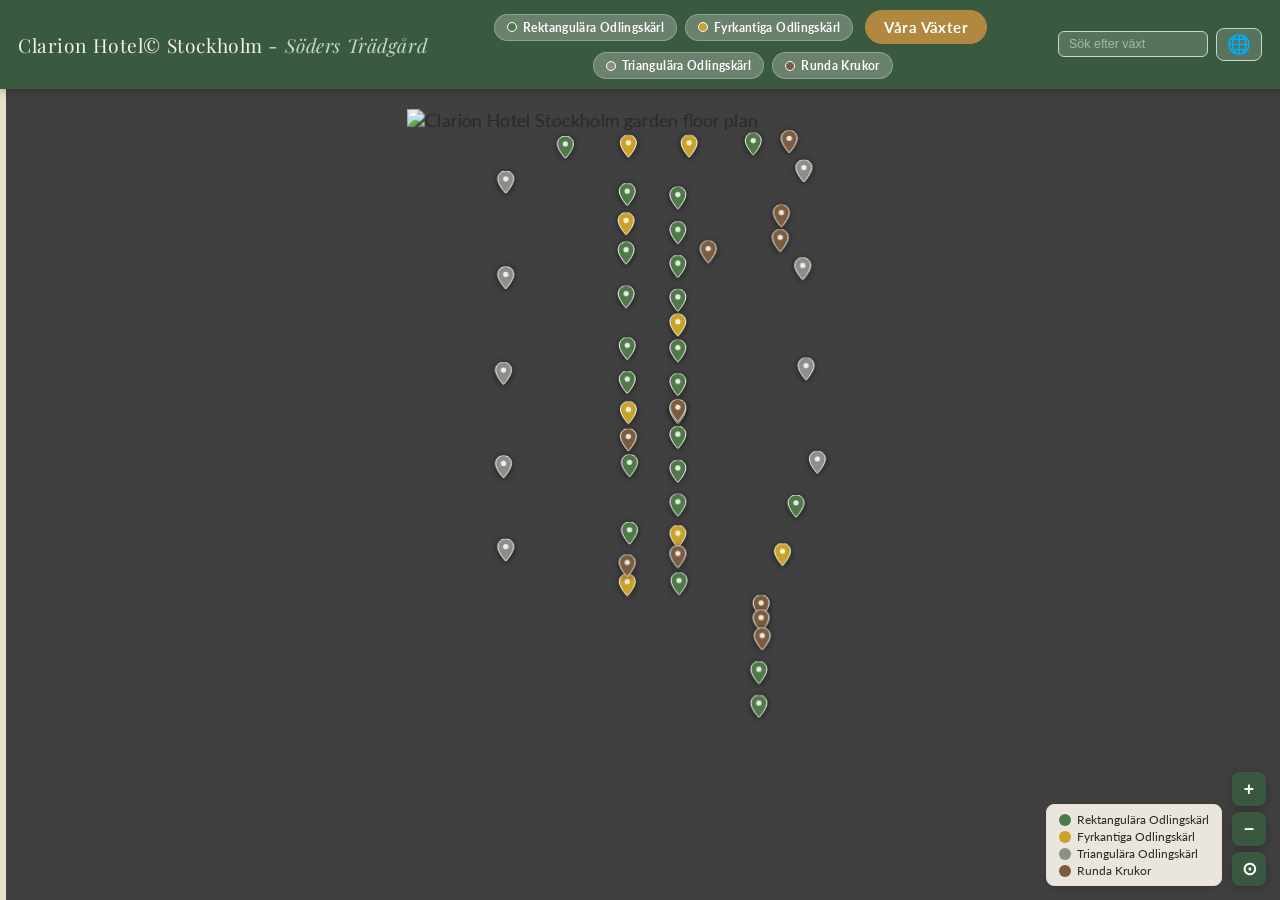
==== commit 8569cacf: "Add files via upload" ====
--- a/index.html
+++ b/index.html
@@ -10,7 +10,7 @@
 <body>
 
 <header>
-  <div class="header-title">Clarion <span>Trädgård</span></div>
+  <div class="header-title">Clarion Hotel&copy; Stockholm - <span>Söders Trädgård</span></div>
   <div class="controls">
     <div class="search-wrap">
       <input type="text" id="search" placeholder="" autocomplete="off">
--- a/styles.css
+++ b/styles.css
@@ -9,12 +9,13 @@
 }
 header {
   background:var(--moss); color:var(--cream); padding:10px 18px; display:flex;
-  align-items:center; justify-content:space-between; gap:12px; flex-wrap:wrap;
+  align-items:center; justify-content:space-between; gap:16px; flex-wrap:wrap;
   z-index:1000; box-shadow:0 2px 8px rgba(0,0,0,.25); flex-shrink:0;
 }
-.header-title { font-family:'Playfair Display',serif; font-size:1.25rem; letter-spacing:.03em; white-space:nowrap; }
+.header-title { font-family:'Playfair Display',serif; font-size:1.2rem; letter-spacing:.03em; white-space:nowrap; flex-shrink:0; order:0; }
 .header-title span { font-style:italic; color:var(--mist); }
-.controls { display:flex; align-items:center; gap:8px; flex-wrap:wrap; }
+.layer-panel { display:flex; align-items:center; gap:8px; flex-wrap:wrap; justify-content:center; flex:1; order:1; }
+.controls { display:flex; align-items:center; gap:8px; flex-wrap:wrap; flex-shrink:0; order:2; }
 
 /* Pills: used for R/F/T/K category toggles AND the "Our Plants" pill */
 .pill {
@@ -29,6 +30,11 @@
 .pill.checked .dot { border-color:white; }
 .pill input { display:none; }
 
+#our-plants-pill {
+  background:var(--gold); border-color:var(--gold); color:white; font-size:.92rem;
+  padding:7px 18px; font-weight:700; order:3; margin:0 4px;
+}
+#our-plants-pill:hover { background:#c79a48; }
 #lang-btn {
   background:rgba(255,255,255,.15); border:1.5px solid var(--mist); border-radius:8px;
   color:white; font-size:1.2rem; padding:6px 10px; cursor:pointer; line-height:1;
